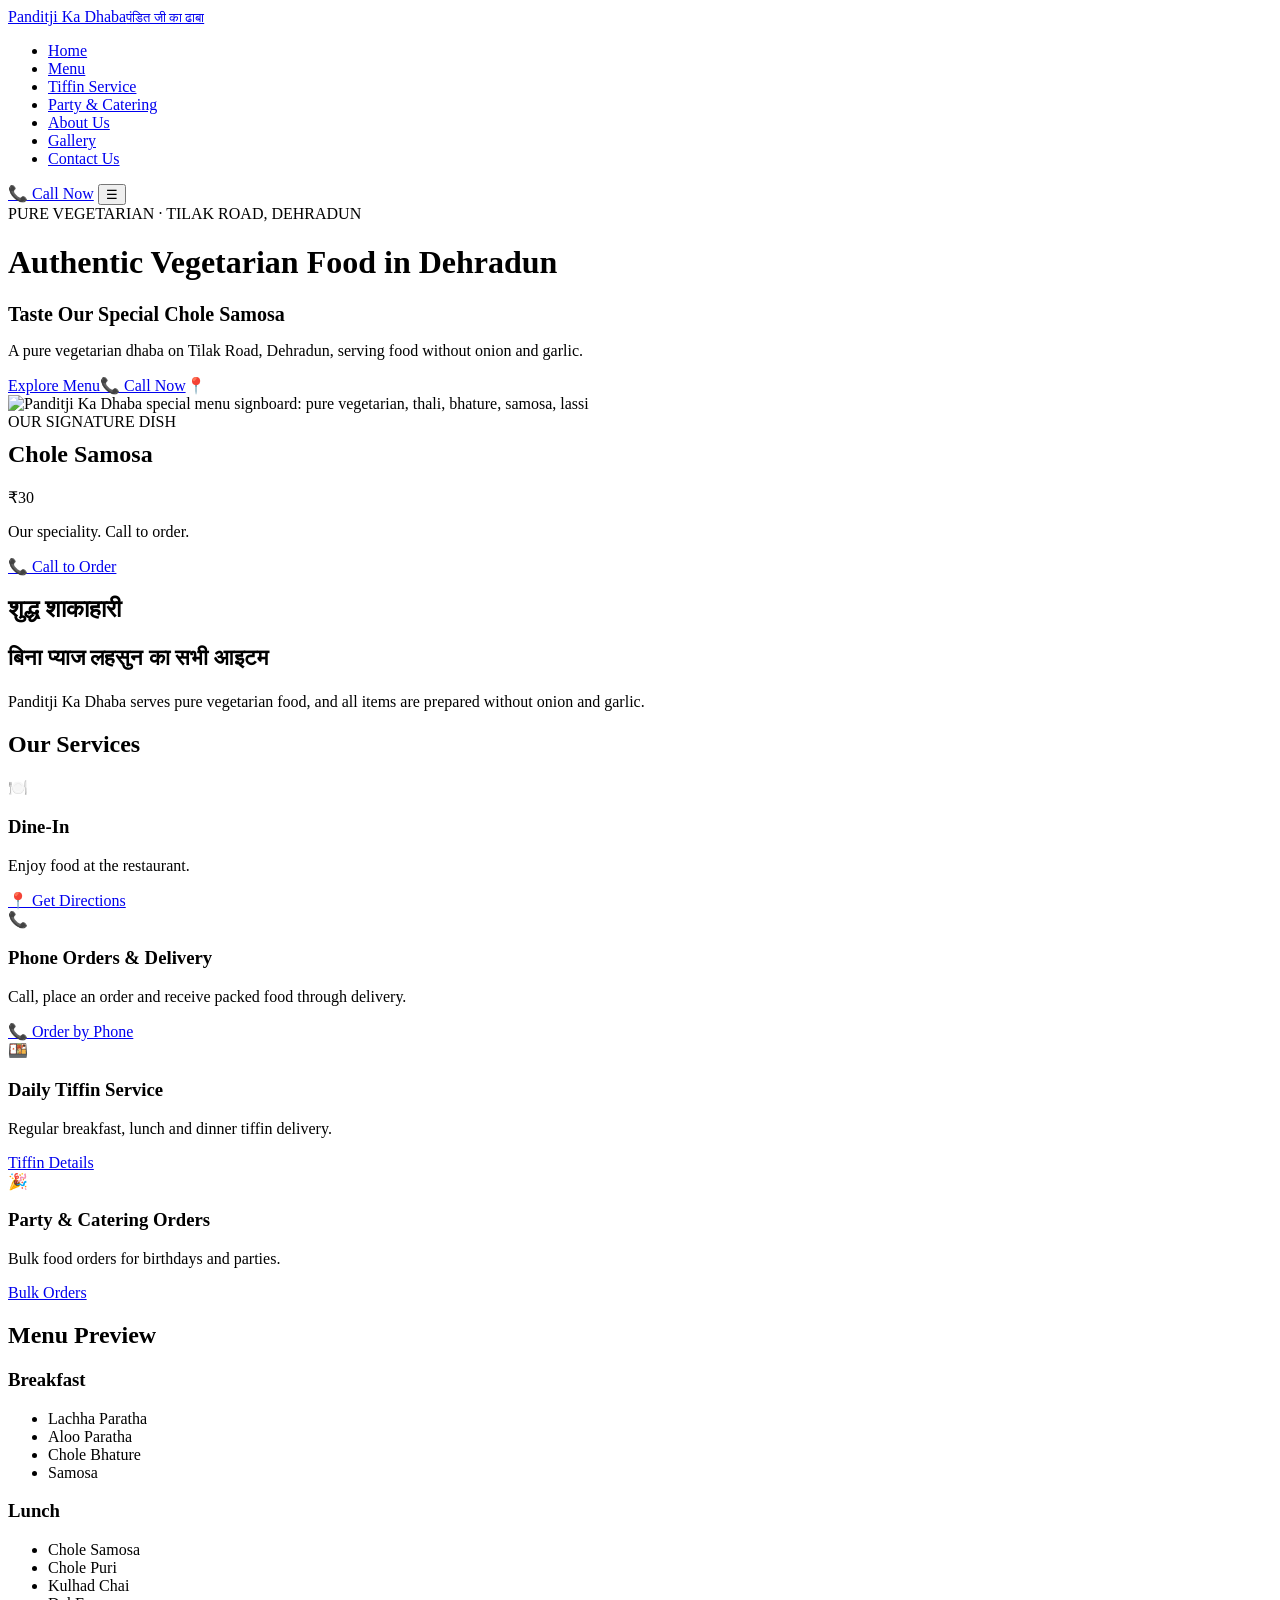
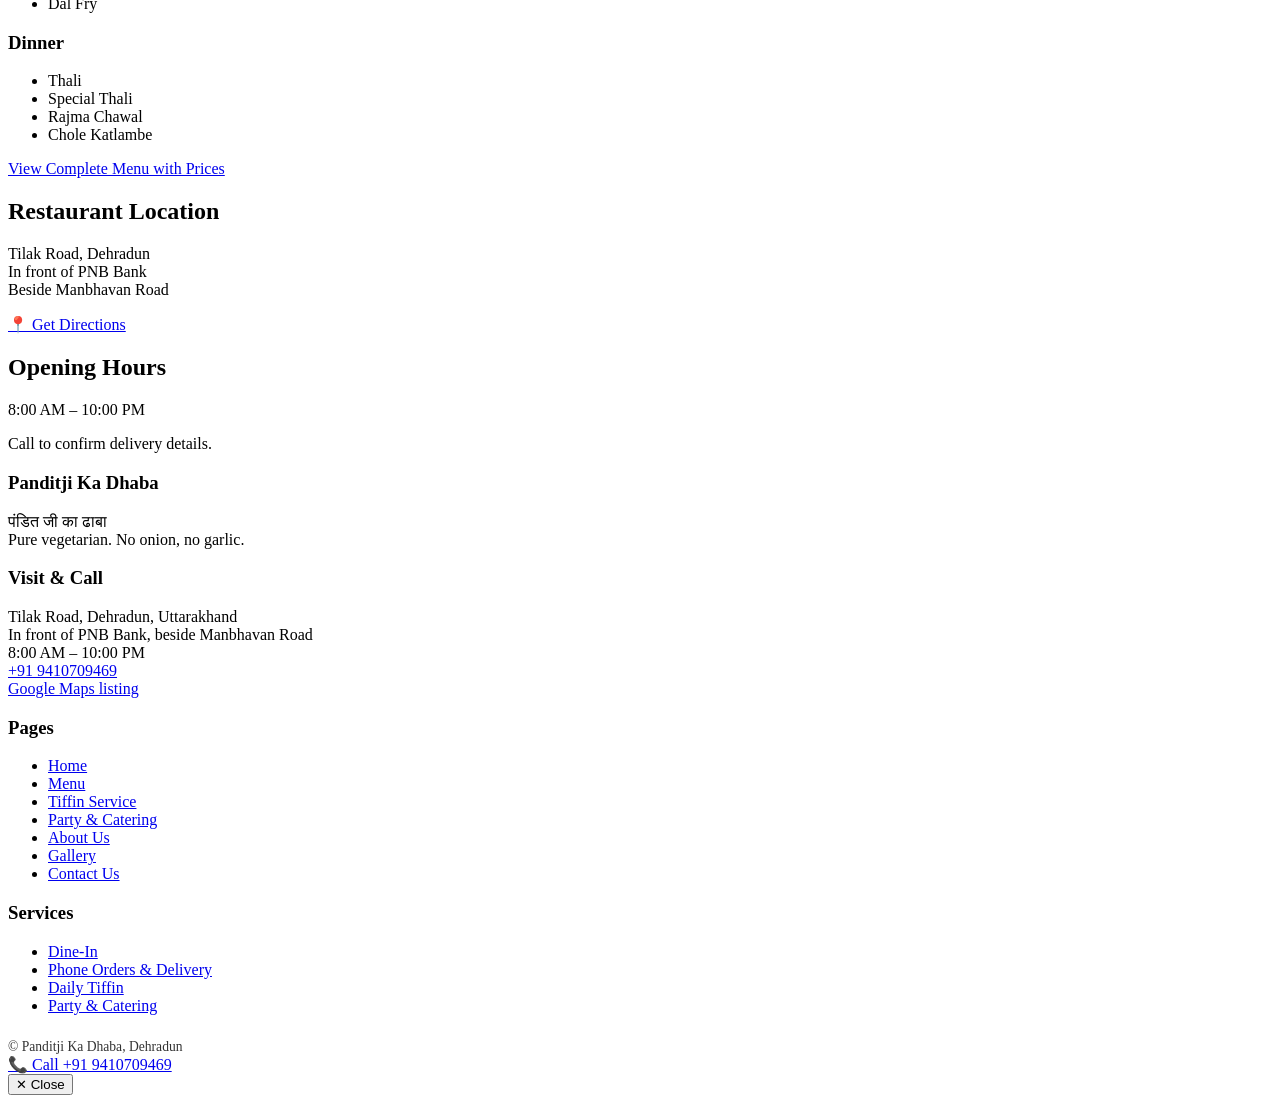
==== index.html @ 50f2637d "Add files via upload" ====
<!doctype html>
<html lang="en"><head><meta charset="utf-8">
<meta name="viewport" content="width=device-width, initial-scale=1">
<title>Panditji Ka Dhaba Dehradun – Chole Samosa & Pure Veg Food, Tilak Road</title>
<meta name="description" content="Pure vegetarian dhaba on Tilak Road, Dehradun. Chole Samosa, no onion no garlic, dine-in, phone orders and delivery.">
<link rel="canonical" href="https://YOUR-DOMAIN/">
<link rel="icon" href="favicon.svg" type="image/svg+xml">
<meta property="og:type" content="website"><meta property="og:site_name" content="Panditji Ka Dhaba"><meta property="og:title" content="Panditji Ka Dhaba Dehradun – Chole Samosa & Pure Veg Food, Tilak Road"><meta property="og:description" content="Pure vegetarian dhaba on Tilak Road, Dehradun. Chole Samosa, no onion no garlic, dine-in, phone orders and delivery."><meta property="og:url" content="https://YOUR-DOMAIN/"><meta property="og:image" content="https://YOUR-DOMAIN/images/og.jpg">
<link rel="stylesheet" href="https://fonts.googleapis.com/css2?family=Hind:wght@400;600;700&family=Rozha+One&display=swap">
<link rel="stylesheet" href="css/style.css"><script type="application/ld+json">{"@context": "https://schema.org", "@type": "Restaurant", "name": "Panditji Ka Dhaba", "alternateName": "पंडित जी का ढाबा", "url": "https://YOUR-DOMAIN/", "image": "https://YOUR-DOMAIN/images/og.jpg", "telephone": "+919410709469", "servesCuisine": "Indian, Vegetarian", "address": {"@type": "PostalAddress", "streetAddress": "Tilak Road", "addressLocality": "Dehradun", "addressRegion": "Uttarakhand", "addressCountry": "IN"}, "hasMap": "https://maps.app.goo.gl/6goYvV8MjemEmESd9", "openingHoursSpecification": {"@type": "OpeningHoursSpecification", "dayOfWeek": ["Monday", "Tuesday", "Wednesday", "Thursday", "Friday", "Saturday", "Sunday"], "opens": "08:00", "closes": "22:00"}}</script>
</head><body>
<header><div class="wrap bar">
<a class="brand" href="index.html" aria-label="Panditji Ka Dhaba home">Panditji Ka Dhaba<small lang="hi">पंडित जी का ढाबा</small></a>
<nav id="nav" aria-label="Main"><ul id="links"><li><a href="index.html" class=on>Home</a></li><li><a href="menu.html">Menu</a></li><li><a href="tiffin.html">Tiffin Service</a></li><li><a href="catering.html">Party & Catering</a></li><li><a href="about.html">About Us</a></li><li><a href="gallery.html">Gallery</a></li><li><a href="contact.html">Contact Us</a></li></ul></nav>
<a class="btn y sm" href="tel:+919410709469">📞 Call Now</a>
<button class="burger" id="bg" aria-label="Menu" aria-expanded="false">☰</button>
</div></header>
<main>
<div class="hero"><div class="wrap g"><div><span class="tag">PURE VEGETARIAN · TILAK ROAD, DEHRADUN</span><h1>Authentic Vegetarian Food in Dehradun</h1><p style="font-size:1.25rem;font-weight:600;margin:.2em 0">Taste Our Special Chole Samosa</p><p>A pure vegetarian dhaba on Tilak Road, Dehradun, serving food without onion and garlic.</p><div class="row"><a class="btn y" href="menu.html">Explore Menu</a><a class="btn y" href="tel:+919410709469">📞 Call Now</a><a class="btn o" style="color:#fff;border-color:#fff" href="https://maps.app.goo.gl/6goYvV8MjemEmESd9" target="_blank" rel="noopener">📍 Get Directions</a></div></div><img src="images/sign.webp" alt="Panditji Ka Dhaba special menu signboard: pure vegetarian, thali, bhature, samosa, lassi" width="1200" height="900"></div></div>
<section><div class="wrap"><div class="sig" style="grid-template-columns:1fr"><div><span class="tag">OUR SIGNATURE DISH</span><h2 style="margin-top:10px">Chole Samosa</h2><div class="price">₹30</div><p class="muted">Our speciality. Call to order.</p><a class="btn " href="tel:+919410709469">📞 Call to Order</a></div><!-- Chole Samosa photo: add an <img> here when you have it --></div></div></section>
<div class="veg"><h2 lang="hi">शुद्ध शाकाहारी</h2><p lang="hi" style="font-size:1.4rem;font-weight:700">बिना प्याज लहसुन का सभी आइटम</p><p>Panditji Ka Dhaba serves pure vegetarian food, and all items are prepared without onion and garlic.</p></div>
<section><div class="wrap"><h2>Our Services</h2><div class="grid g4">
<div class="card"><div class="ic">🍽️</div><h3>Dine-In</h3><p>Enjoy food at the restaurant.</p><a class="btn o sm" href="https://maps.app.goo.gl/6goYvV8MjemEmESd9" target="_blank" rel="noopener">📍 Get Directions</a></div><div class="card"><div class="ic">📞</div><h3>Phone Orders &amp; Delivery</h3><p>Call, place an order and receive packed food through delivery.</p><a class="btn sm" href="tel:+919410709469">📞 Order by Phone</a></div><div class="card"><div class="ic">🍱</div><h3>Daily Tiffin Service</h3><p>Regular breakfast, lunch and dinner tiffin delivery.</p><a class="btn o sm" href="tiffin.html">Tiffin Details</a></div><div class="card"><div class="ic">🎉</div><h3>Party &amp; Catering Orders</h3><p>Bulk food orders for birthdays and parties.</p><a class="btn o sm" href="catering.html">Bulk Orders</a></div></div></div></section>
<section style="background:var(--soft)"><div class="wrap"><h2>Menu Preview</h2><div class="grid g3">
<div class="card"><h3>Breakfast</h3><ul class="chips"><li>Lachha Paratha</li><li>Aloo Paratha</li><li>Chole Bhature</li><li>Samosa</li></ul></div>
<div class="card"><h3>Lunch</h3><ul class="chips"><li>Chole Samosa</li><li>Chole Puri</li><li>Kulhad Chai</li><li>Dal Fry</li></ul></div>
<div class="card"><h3>Dinner</h3><ul class="chips"><li>Thali</li><li>Special Thali</li><li>Rajma Chawal</li><li>Chole Katlambe</li></ul></div></div><p><a class="btn" href="menu.html">View Complete Menu with Prices</a></p></div></section>
<section><div class="wrap grid g2"><div class="card"><h2>Restaurant Location</h2><p>Tilak Road, Dehradun<br>In front of PNB Bank<br>Beside Manbhavan Road</p><a class="btn " href="https://maps.app.goo.gl/6goYvV8MjemEmESd9" target="_blank" rel="noopener">📍 Get Directions</a></div><div class="card"><h2>Opening Hours</h2><p class="price">8:00 AM – 10:00 PM</p><p class="muted">Call to confirm delivery details.</p></div></div></section>
</main>
<footer><div class="wrap"><div class="grid">
<div><h3>Panditji Ka Dhaba</h3><p><span lang="hi">पंडित जी का ढाबा</span><br>Pure vegetarian. No onion, no garlic.</p></div>
<div><h3>Visit &amp; Call</h3><p>Tilak Road, Dehradun, Uttarakhand<br>In front of PNB Bank, beside Manbhavan Road<br>8:00 AM – 10:00 PM<br><a href="tel:+919410709469">+91 9410709469</a><br><a href="https://maps.app.goo.gl/6goYvV8MjemEmESd9" target="_blank" rel="noopener">Google Maps listing</a></p></div>
<div><h3>Pages</h3><ul><li><a href="index.html">Home</a></li><li><a href="menu.html">Menu</a></li><li><a href="tiffin.html">Tiffin Service</a></li><li><a href="catering.html">Party & Catering</a></li><li><a href="about.html">About Us</a></li><li><a href="gallery.html">Gallery</a></li><li><a href="contact.html">Contact Us</a></li></ul></div>
<div><h3>Services</h3><ul><li><a href="contact.html">Dine-In</a></li><li><a href="tel:+919410709469">Phone Orders &amp; Delivery</a></li><li><a href="tiffin.html">Daily Tiffin</a></li><li><a href="catering.html">Party &amp; Catering</a></li></ul></div>
</div><p style="margin:24px 0 0;font-size:.85rem;opacity:.8">© Panditji Ka Dhaba, Dehradun</p></div></footer>
<a class="btn y sticky" href="tel:+919410709469">📞 Call +91 9410709469</a>
<div class="lb" id="lb" role="dialog" aria-label="Enlarged photo"><button class="btn y sm" id="lbx">✕ Close</button><img id="lbi" alt=""></div>
<script src="js/main.js" defer></script>
</body></html>
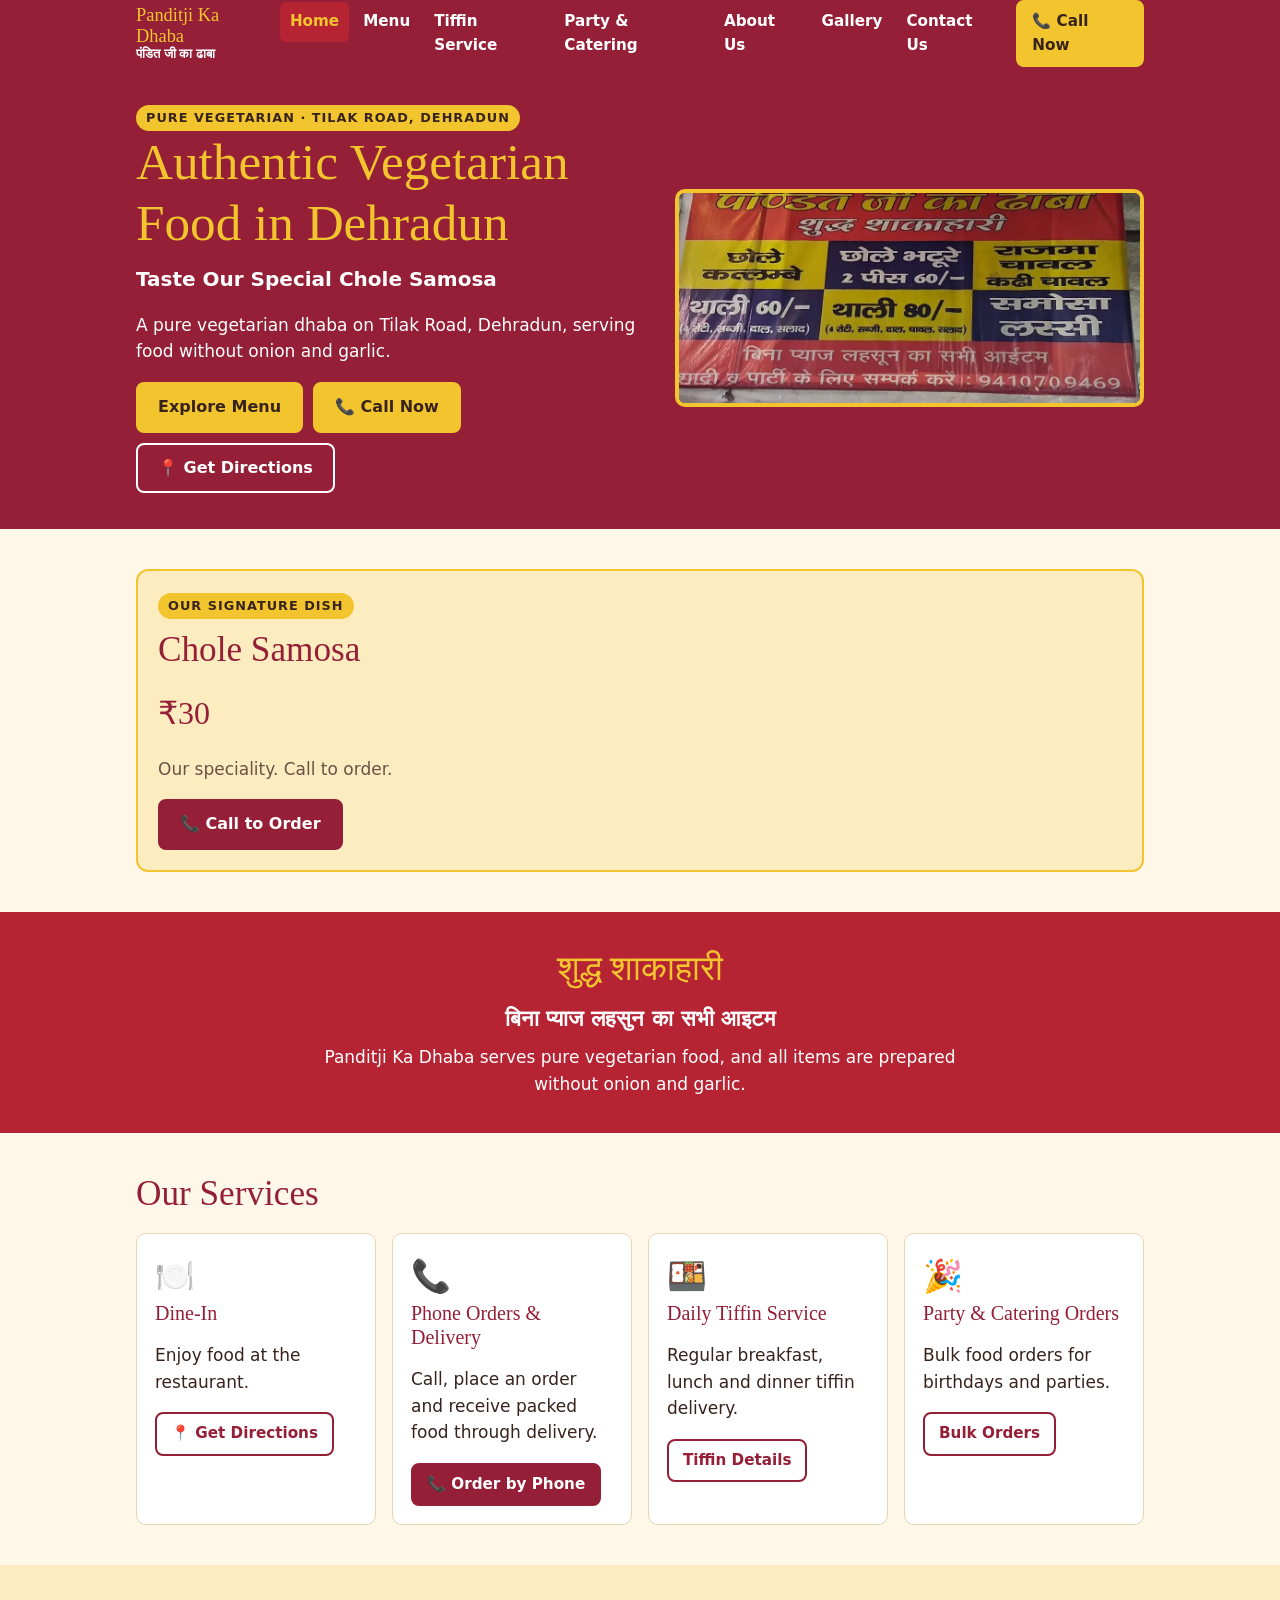
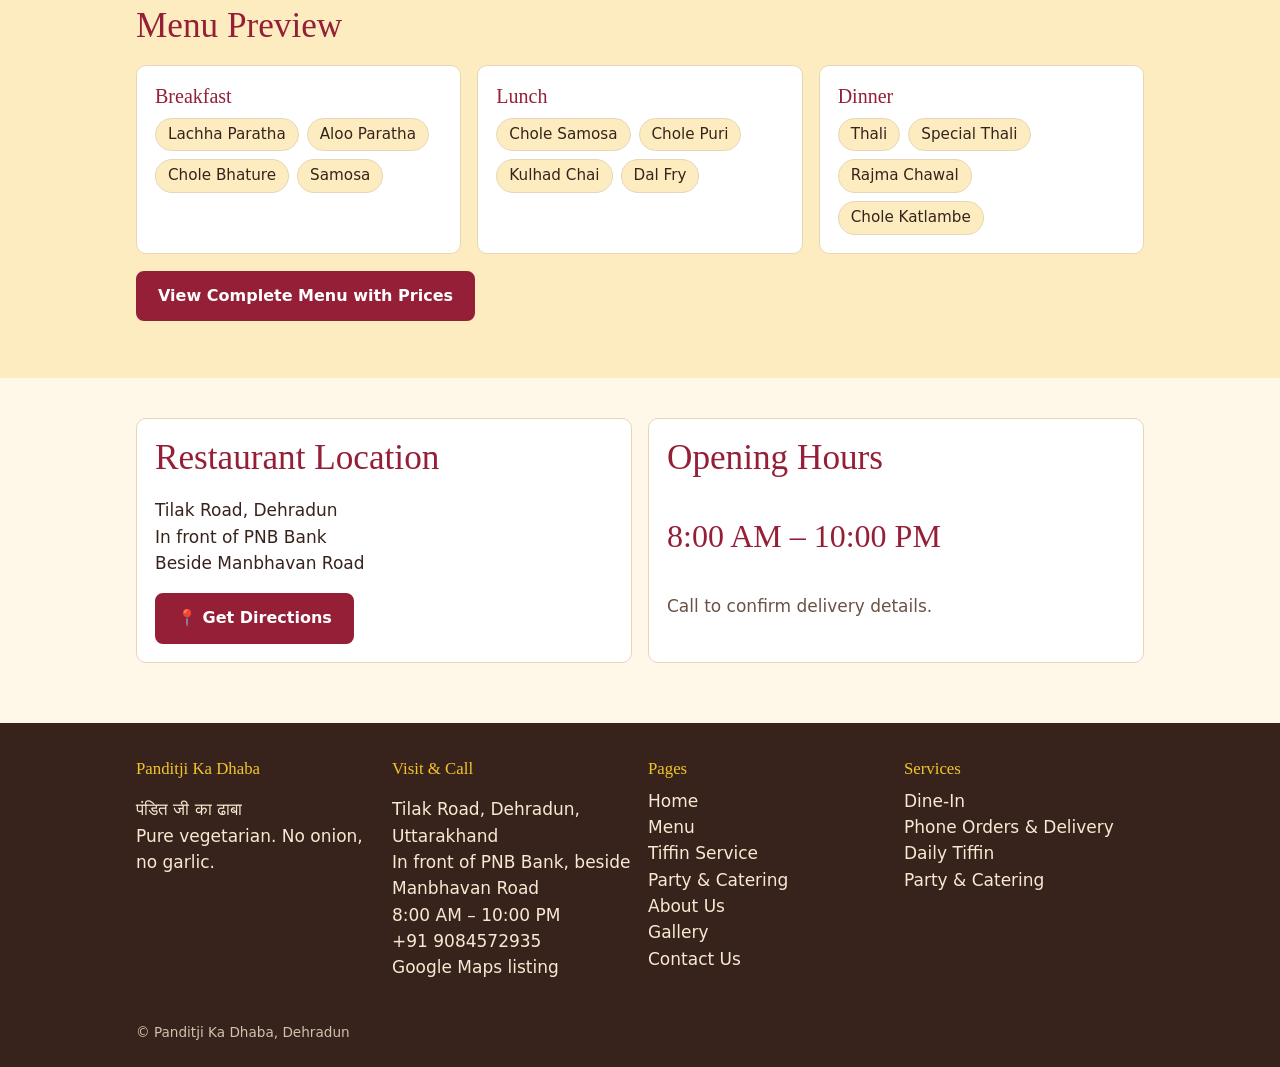
==== commit d41c7a75: "Checking with my number first." ====
--- a/index.html
+++ b/index.html
@@ -29,7 +29,7 @@
 </main>
 <footer><div class="wrap"><div class="grid">
 <div><h3>Panditji Ka Dhaba</h3><p><span lang="hi">पंडित जी का ढाबा</span><br>Pure vegetarian. No onion, no garlic.</p></div>
-<div><h3>Visit &amp; Call</h3><p>Tilak Road, Dehradun, Uttarakhand<br>In front of PNB Bank, beside Manbhavan Road<br>8:00 AM – 10:00 PM<br><a href="tel:+919410709469">+91 9410709469</a><br><a href="https://maps.app.goo.gl/6goYvV8MjemEmESd9" target="_blank" rel="noopener">Google Maps listing</a></p></div>
+<div><h3>Visit &amp; Call</h3><p>Tilak Road, Dehradun, Uttarakhand<br>In front of PNB Bank, beside Manbhavan Road<br>8:00 AM – 10:00 PM<br><a href="tel:+919410709469">+91 9084572935</a><br><a href="https://maps.app.goo.gl/6goYvV8MjemEmESd9" target="_blank" rel="noopener">Google Maps listing</a></p></div>
 <div><h3>Pages</h3><ul><li><a href="index.html">Home</a></li><li><a href="menu.html">Menu</a></li><li><a href="tiffin.html">Tiffin Service</a></li><li><a href="catering.html">Party & Catering</a></li><li><a href="about.html">About Us</a></li><li><a href="gallery.html">Gallery</a></li><li><a href="contact.html">Contact Us</a></li></ul></div>
 <div><h3>Services</h3><ul><li><a href="contact.html">Dine-In</a></li><li><a href="tel:+919410709469">Phone Orders &amp; Delivery</a></li><li><a href="tiffin.html">Daily Tiffin</a></li><li><a href="catering.html">Party &amp; Catering</a></li></ul></div>
 </div><p style="margin:24px 0 0;font-size:.85rem;opacity:.8">© Panditji Ka Dhaba, Dehradun</p></div></footer>
--- a/css/style.css
+++ b/css/style.css
@@ -0,0 +1,68 @@
+:root{--maroon:#941F37;--red:#B62434;--yellow:#F2C52E;--brown:#38231C;--bg:#FFF8E9;--card:#fff;--text:#38231C;--muted:#6b5247;--line:#e6d6b8;--head:#941F37;--soft:#fdecc0;box-sizing:border-box;padding-top:env(safe-area-inset-top,0px);padding-bottom:env(safe-area-inset-bottom,0px)}
+@media (prefers-color-scheme:dark){:root:not([data-theme="light"]){color-scheme:dark;--bg:#241612;--card:#33201a;--text:#f6ead2;--muted:#cdb8a0;--line:#55392f;--head:#F2C52E;--soft:#3d2a22}}
+:root[data-theme="dark"]{color-scheme:dark;--bg:#241612;--card:#33201a;--text:#f6ead2;--muted:#cdb8a0;--line:#55392f;--head:#F2C52E;--soft:#3d2a22}
+html{scroll-padding-top:env(safe-area-inset-top,0px);scroll-behavior:smooth}
+*,*:before,*:after{box-sizing:inherit}
+body{margin:0;background:var(--bg);color:var(--text);font:400 17px/1.55 Hind,system-ui,sans-serif;overflow-x:hidden}
+body::before{content:"";position:fixed;inset:0 0 auto;height:env(safe-area-inset-top,0px);background:var(--maroon);z-index:60}
+h1,h2,h3{font-family:"Rozha One",Georgia,serif;font-weight:400;color:var(--head);line-height:1.2;margin:0 0 .5em}
+h1{font-size:clamp(2rem,6vw,3.2rem)}h2{font-size:clamp(1.6rem,4vw,2.2rem)}h3{font-size:1.25rem}
+img{max-width:100%;display:block}a{color:inherit}
+.wrap{max-width:1040px;margin:auto;padding:0 16px}
+section{padding:40px 0}
+.muted{color:var(--muted)}
+header{position:sticky;top:env(safe-area-inset-top,0px);z-index:50;background:var(--maroon);color:#fff}
+.bar{display:flex;align-items:center;gap:12px;min-height:60px}
+.brand{font-family:"Rozha One",serif;font-size:1.15rem;text-decoration:none;color:var(--yellow);line-height:1.1;margin-right:auto}
+.brand small{display:block;font:600 .8rem Hind,sans-serif;color:#fff}
+nav ul{list-style:none;margin:0;padding:0;display:flex;gap:4px}
+nav a{display:block;padding:8px 10px;border-radius:6px;text-decoration:none;font-weight:600;font-size:.95rem;color:#fff}
+nav a:hover,nav a.on{background:var(--red);color:var(--yellow)}
+.burger{display:none;background:none;border:2px solid var(--yellow);color:var(--yellow);border-radius:6px;font-size:1.3rem;width:44px;height:40px;cursor:pointer}
+.btn{display:inline-block;padding:11px 20px;border-radius:8px;font-weight:700;text-decoration:none;border:2px solid var(--maroon);background:var(--maroon);color:#fff;cursor:pointer;font-size:1rem;font-family:inherit}
+.btn.y{background:var(--yellow);border-color:var(--yellow);color:var(--brown)}
+.btn.o{background:transparent;color:var(--maroon);border-color:var(--maroon)}
+.btn.sm{padding:8px 14px;font-size:.95rem}
+.row{display:flex;flex-wrap:wrap;gap:10px}
+@media(max-width:860px){.burger{display:block}nav{display:none;position:absolute;left:0;right:0;top:100%;background:var(--maroon);padding:8px 16px 16px}nav.open{display:block}nav ul{flex-direction:column}}
+.hero{background:var(--maroon);color:#fff;padding:36px 0}
+.hero h1{color:var(--yellow);margin-bottom:.2em}
+.hero .g{display:grid;gap:24px;align-items:center}
+@media(min-width:800px){.hero .g{grid-template-columns:1.1fr 1fr}}
+.hero img{border-radius:10px;border:4px solid var(--yellow);width:100%;height:auto;max-height:420px;object-fit:cover}
+.tag{display:inline-block;background:var(--yellow);color:var(--brown);font-weight:700;font-size:.8rem;letter-spacing:.08em;padding:3px 10px;border-radius:99px}
+.grid{display:grid;gap:16px}
+@media(min-width:640px){.g2{grid-template-columns:1fr 1fr}.g4{grid-template-columns:1fr 1fr}}
+@media(min-width:960px){.g4{grid-template-columns:repeat(4,1fr)}.g3{grid-template-columns:repeat(3,1fr)}}
+.card{background:var(--card);border:1px solid var(--line);border-radius:10px;padding:18px}
+.card .ic{font-size:2rem}
+.sig{background:var(--soft);border:2px solid var(--yellow);border-radius:12px;padding:20px;display:grid;gap:20px}
+@media(min-width:700px){.sig{grid-template-columns:1fr 1fr;align-items:center}}
+.ph{border:2px dashed var(--maroon);border-radius:10px;min-height:200px;display:flex;align-items:center;justify-content:center;text-align:center;padding:16px;color:var(--muted);font-weight:600}
+.price{font-family:"Rozha One",serif;font-size:2rem;color:var(--head)}
+.veg{background:var(--red);color:#fff;text-align:center;padding:36px 16px}
+.veg h2{color:var(--yellow);margin:0}.veg p{max-width:640px;margin:.5em auto 0}
+.menu ul{list-style:none;margin:0;padding:0}
+.menu li{display:flex;align-items:baseline;gap:8px;padding:7px 0}
+.menu li i{flex:1;border-bottom:2px dotted var(--line);transform:translateY(-4px)}
+.menu li b{color:var(--head);white-space:nowrap}
+.menu li b.c{font-weight:600;font-size:.85rem;color:var(--muted)}
+.menu li.hl{background:var(--soft);border-left:5px solid var(--yellow);padding-left:10px;border-radius:4px}
+.menu small{color:var(--muted)}
+.chips{display:flex;flex-wrap:wrap;gap:8px;margin:0;padding:0;list-style:none}
+.chips li{background:var(--soft);border:1px solid var(--line);padding:4px 12px;border-radius:99px;font-size:.95rem}
+.gal{display:grid;gap:12px;grid-template-columns:repeat(auto-fill,minmax(240px,1fr))}
+.gal button{border:0;padding:0;background:none;cursor:pointer;text-align:left;color:inherit;font:inherit}
+.gal img{width:100%;aspect-ratio:4/3;object-fit:cover;border-radius:10px;border:1px solid var(--line)}
+.lb{position:fixed;inset:0;background:rgba(0,0,0,.88);z-index:100;display:none;align-items:center;justify-content:center;padding:16px}
+.lb.on{display:flex}.lb img{max-height:88vh;border-radius:6px}
+.lb button{position:absolute;top:calc(12px + env(safe-area-inset-top,0px));right:12px}
+.cta{background:var(--maroon);color:#fff;border-radius:12px;padding:28px;text-align:center}
+.cta h2{color:var(--yellow)}
+footer{background:var(--brown);color:#f6ead2;padding:36px 0 24px;margin-top:20px}
+footer h3{color:var(--yellow);font-size:1.05rem}
+footer ul{list-style:none;padding:0;margin:0}footer a{text-decoration:none}footer a:hover{color:var(--yellow)}
+footer .grid{grid-template-columns:repeat(auto-fit,minmax(200px,1fr))}
+.sticky{display:none}
+@media(max-width:860px){.sticky{display:block;position:fixed;left:12px;right:12px;bottom:calc(10px + env(safe-area-inset-bottom,0px));z-index:40;text-align:center;box-shadow:0 2px 8px rgba(0,0,0,.3)}body{padding-bottom:70px}}
+:focus-visible{outline:3px solid var(--yellow);outline-offset:2px}
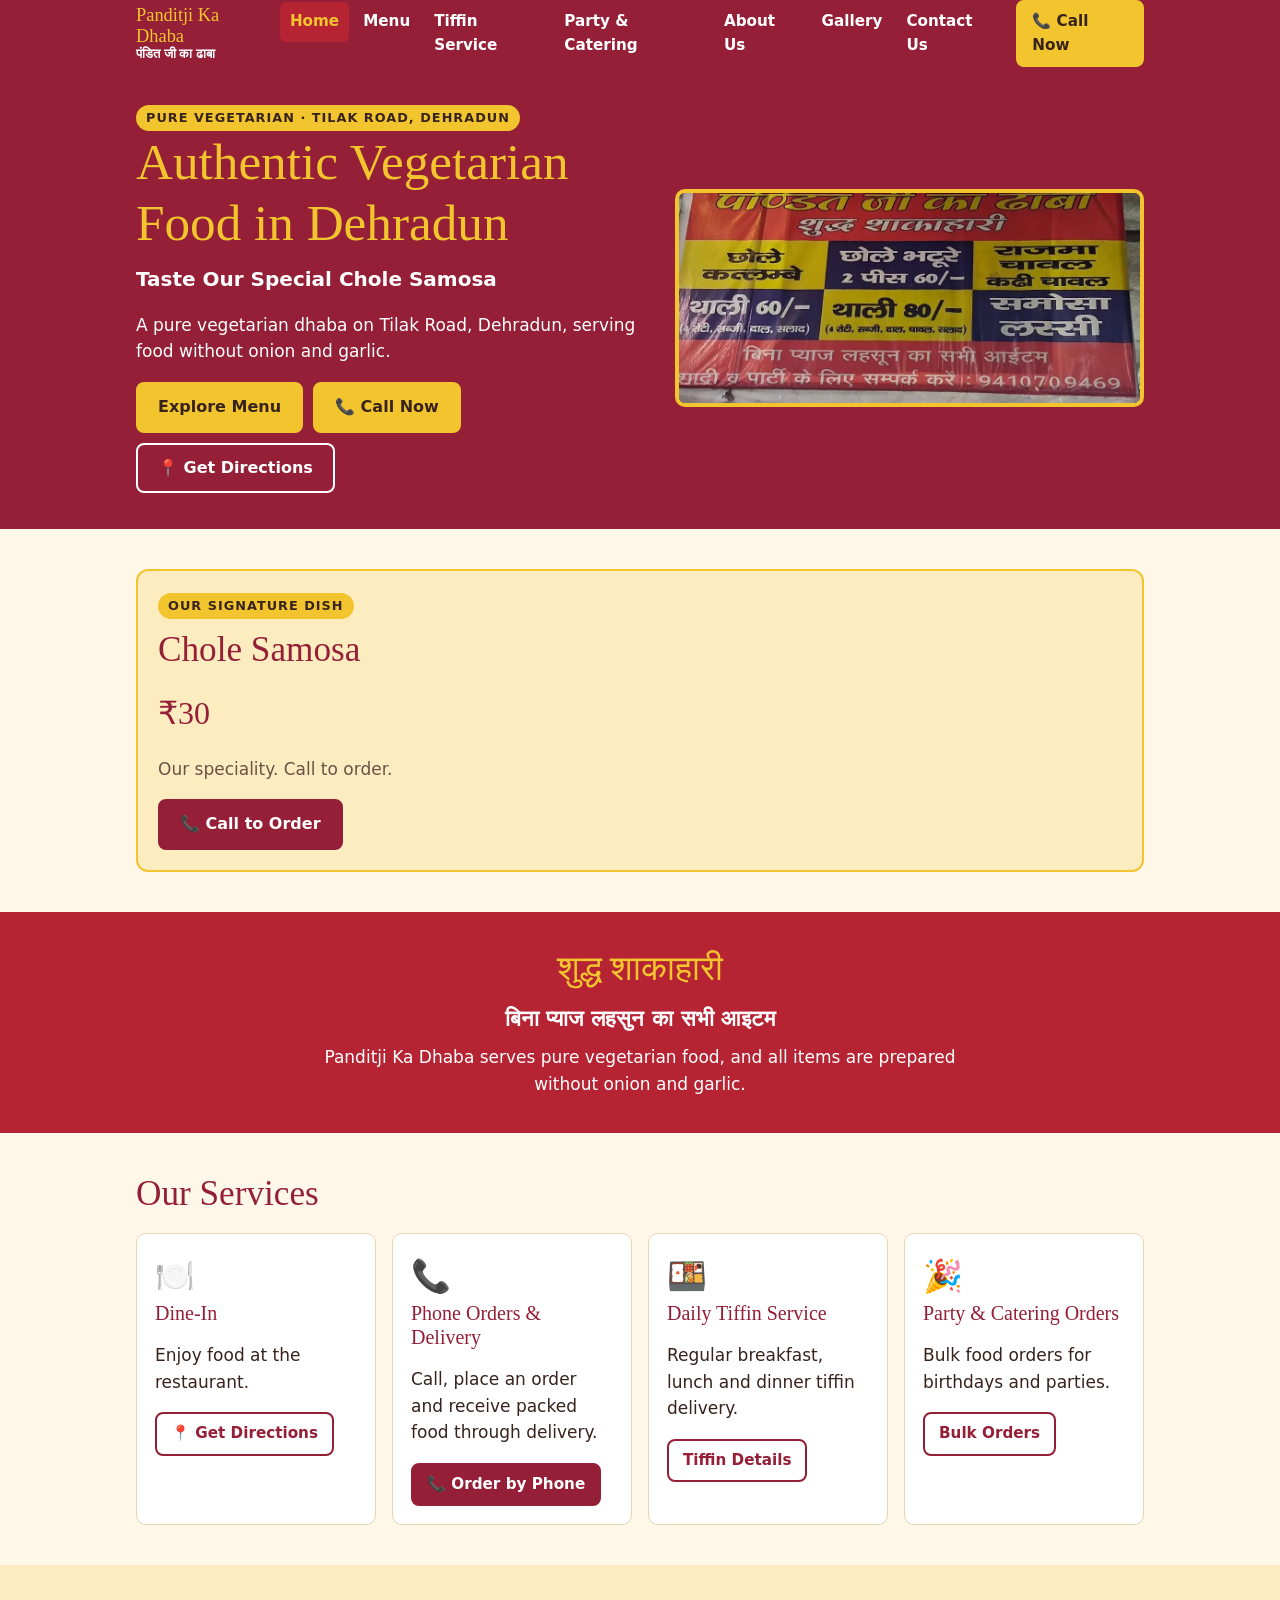
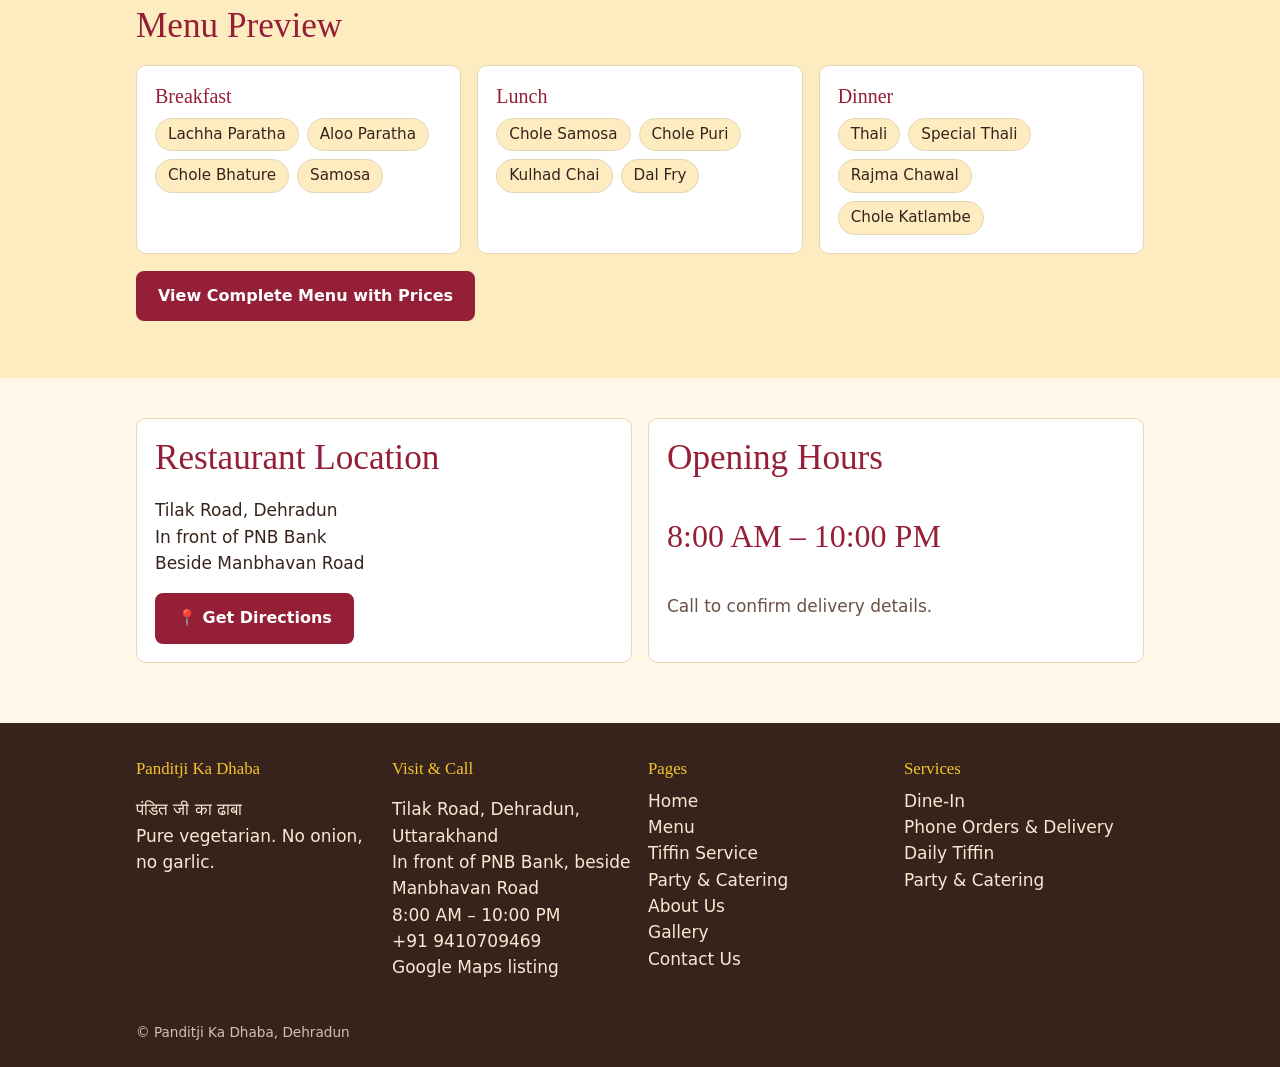
==== commit 7e3a089d: "Restore dhaba phone number Co-authored-by: Copilot <223556219+Copilot@users.noreply.github.com>" ====
--- a/index.html
+++ b/index.html
@@ -29,7 +29,7 @@
 </main>
 <footer><div class="wrap"><div class="grid">
 <div><h3>Panditji Ka Dhaba</h3><p><span lang="hi">पंडित जी का ढाबा</span><br>Pure vegetarian. No onion, no garlic.</p></div>
-<div><h3>Visit &amp; Call</h3><p>Tilak Road, Dehradun, Uttarakhand<br>In front of PNB Bank, beside Manbhavan Road<br>8:00 AM – 10:00 PM<br><a href="tel:+919410709469">+91 9084572935</a><br><a href="https://maps.app.goo.gl/6goYvV8MjemEmESd9" target="_blank" rel="noopener">Google Maps listing</a></p></div>
+<div><h3>Visit &amp; Call</h3><p>Tilak Road, Dehradun, Uttarakhand<br>In front of PNB Bank, beside Manbhavan Road<br>8:00 AM – 10:00 PM<br><a href="tel:+919410709469">+91 9410709469</a><br><a href="https://maps.app.goo.gl/6goYvV8MjemEmESd9" target="_blank" rel="noopener">Google Maps listing</a></p></div>
 <div><h3>Pages</h3><ul><li><a href="index.html">Home</a></li><li><a href="menu.html">Menu</a></li><li><a href="tiffin.html">Tiffin Service</a></li><li><a href="catering.html">Party & Catering</a></li><li><a href="about.html">About Us</a></li><li><a href="gallery.html">Gallery</a></li><li><a href="contact.html">Contact Us</a></li></ul></div>
 <div><h3>Services</h3><ul><li><a href="contact.html">Dine-In</a></li><li><a href="tel:+919410709469">Phone Orders &amp; Delivery</a></li><li><a href="tiffin.html">Daily Tiffin</a></li><li><a href="catering.html">Party &amp; Catering</a></li></ul></div>
 </div><p style="margin:24px 0 0;font-size:.85rem;opacity:.8">© Panditji Ka Dhaba, Dehradun</p></div></footer>
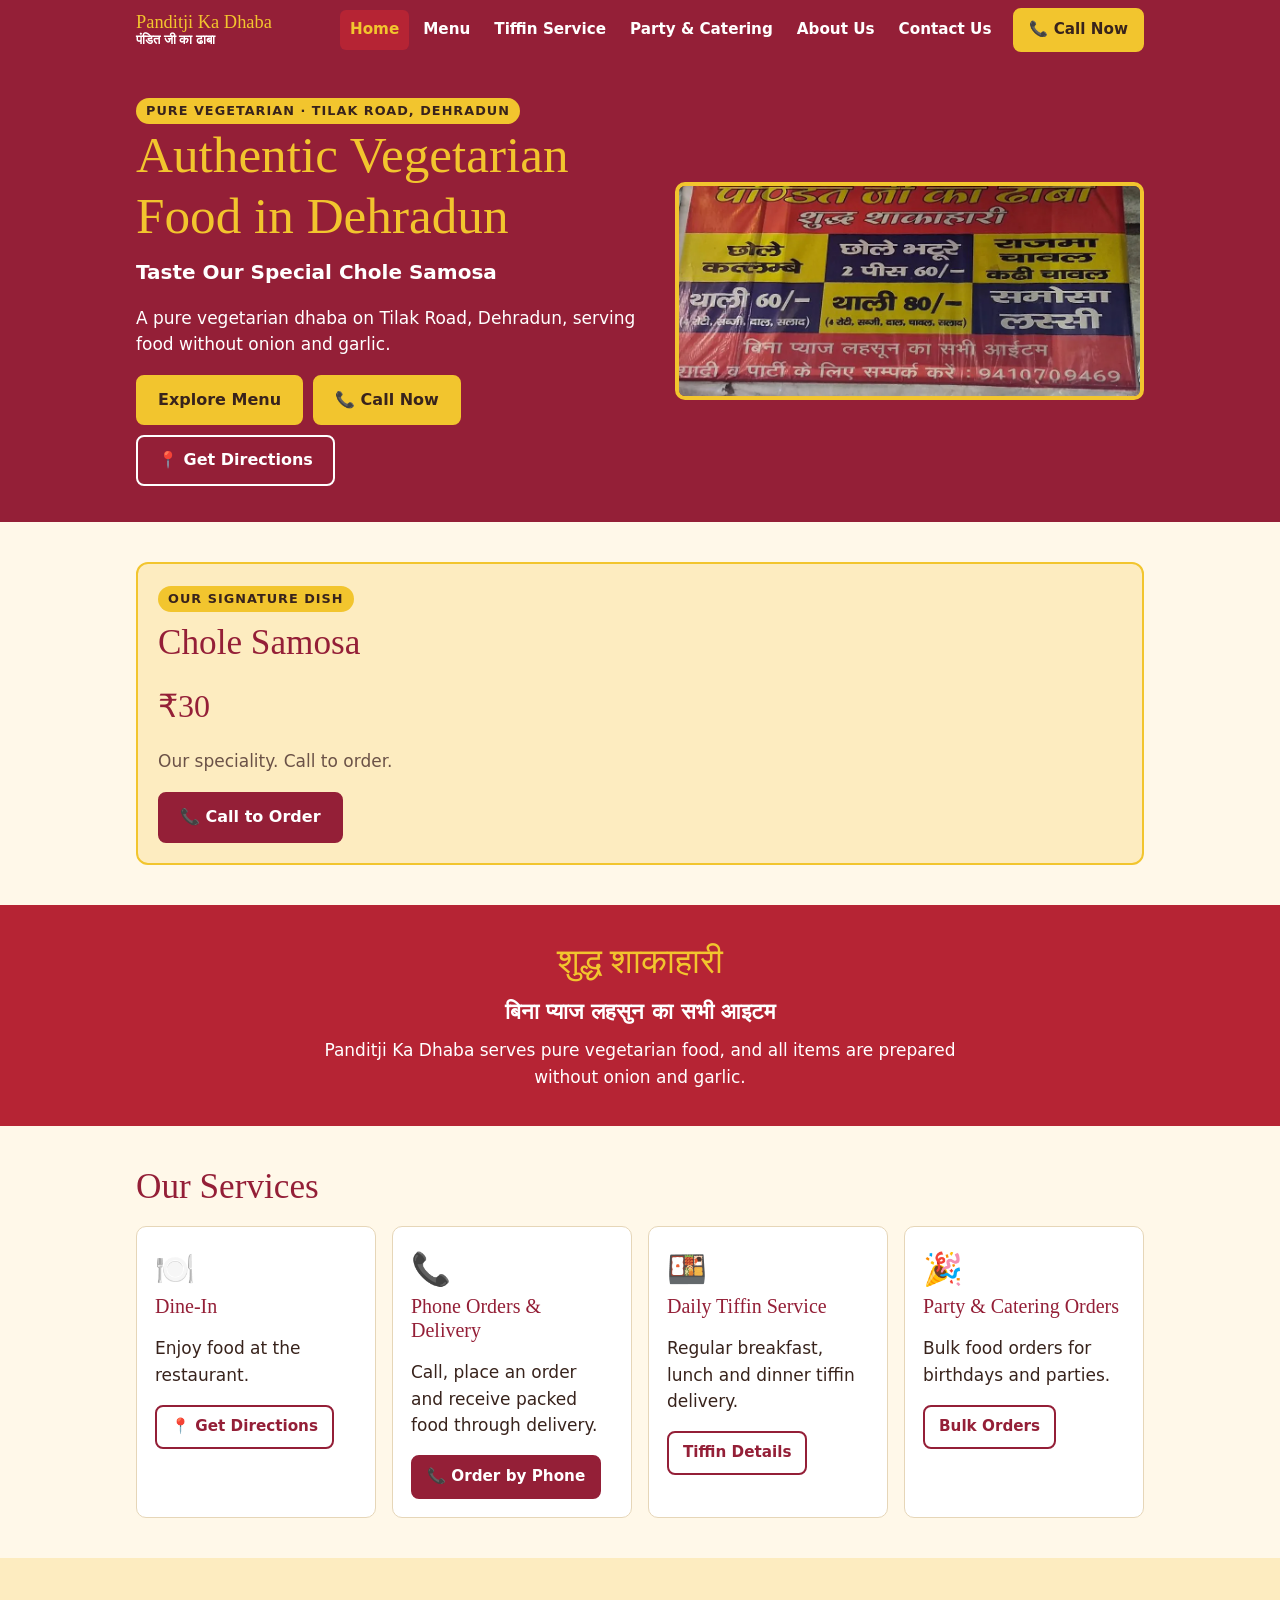
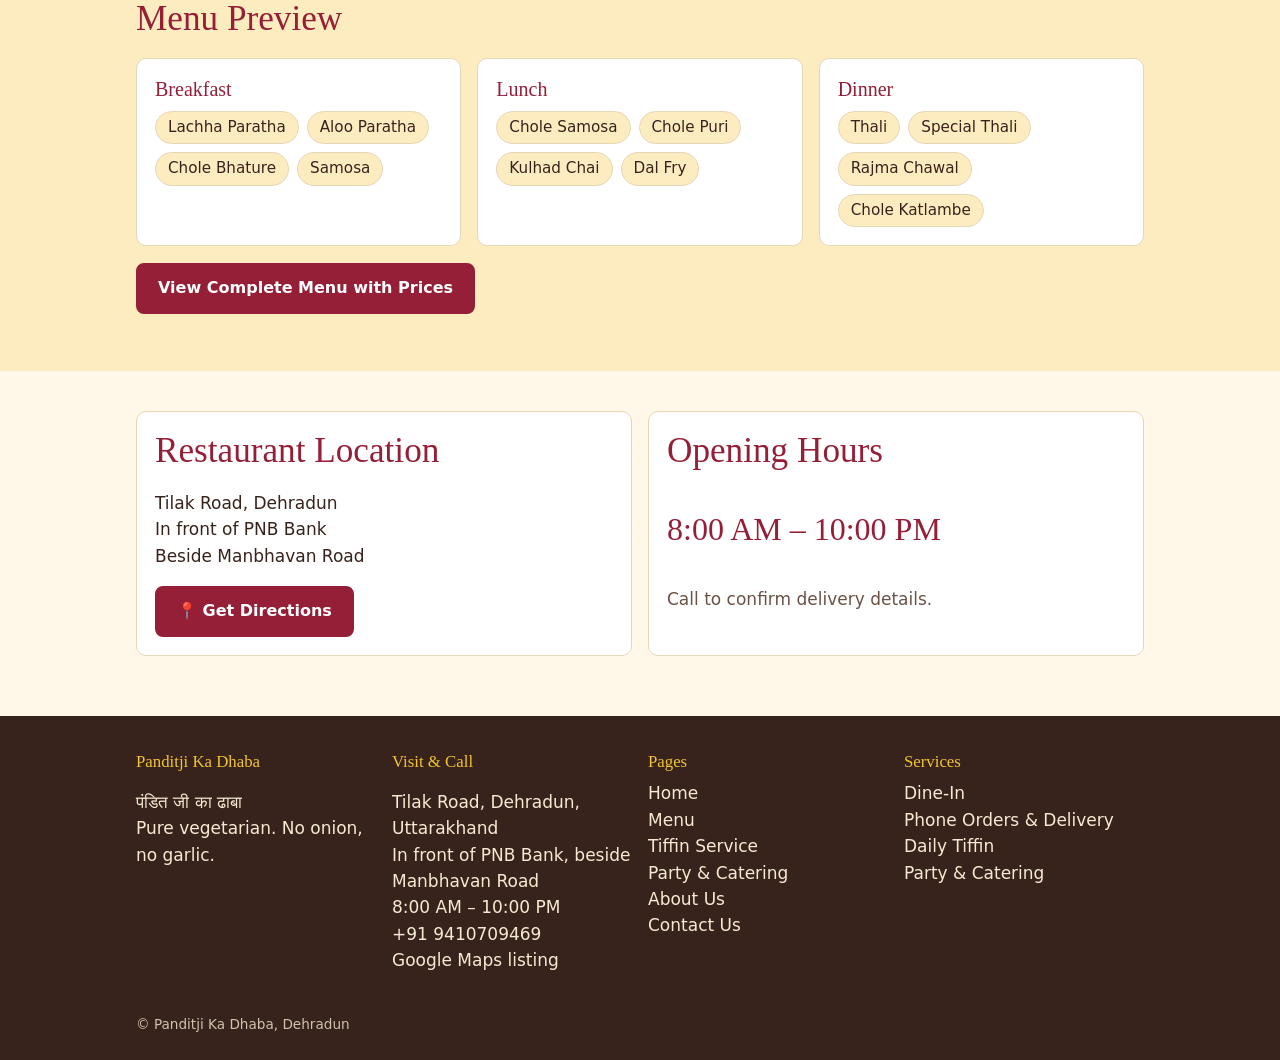
==== commit 49206d9f: "Remove gallery page and navigation links Co-authored-by: Copilot <223556219+Copilot@users.noreply.gi" ====
--- a/index.html
+++ b/index.html
@@ -11,7 +11,7 @@
 </head><body>
 <header><div class="wrap bar">
 <a class="brand" href="index.html" aria-label="Panditji Ka Dhaba home">Panditji Ka Dhaba<small lang="hi">पंडित जी का ढाबा</small></a>
-<nav id="nav" aria-label="Main"><ul id="links"><li><a href="index.html" class=on>Home</a></li><li><a href="menu.html">Menu</a></li><li><a href="tiffin.html">Tiffin Service</a></li><li><a href="catering.html">Party & Catering</a></li><li><a href="about.html">About Us</a></li><li><a href="gallery.html">Gallery</a></li><li><a href="contact.html">Contact Us</a></li></ul></nav>
+<nav id="nav" aria-label="Main"><ul id="links"><li><a href="index.html" class=on>Home</a></li><li><a href="menu.html">Menu</a></li><li><a href="tiffin.html">Tiffin Service</a></li><li><a href="catering.html">Party & Catering</a></li><li><a href="about.html">About Us</a></li><li><a href="contact.html">Contact Us</a></li></ul></nav>
 <a class="btn y sm" href="tel:+919410709469">📞 Call Now</a>
 <button class="burger" id="bg" aria-label="Menu" aria-expanded="false">☰</button>
 </div></header>
@@ -30,7 +30,7 @@
 <footer><div class="wrap"><div class="grid">
 <div><h3>Panditji Ka Dhaba</h3><p><span lang="hi">पंडित जी का ढाबा</span><br>Pure vegetarian. No onion, no garlic.</p></div>
 <div><h3>Visit &amp; Call</h3><p>Tilak Road, Dehradun, Uttarakhand<br>In front of PNB Bank, beside Manbhavan Road<br>8:00 AM – 10:00 PM<br><a href="tel:+919410709469">+91 9410709469</a><br><a href="https://maps.app.goo.gl/6goYvV8MjemEmESd9" target="_blank" rel="noopener">Google Maps listing</a></p></div>
-<div><h3>Pages</h3><ul><li><a href="index.html">Home</a></li><li><a href="menu.html">Menu</a></li><li><a href="tiffin.html">Tiffin Service</a></li><li><a href="catering.html">Party & Catering</a></li><li><a href="about.html">About Us</a></li><li><a href="gallery.html">Gallery</a></li><li><a href="contact.html">Contact Us</a></li></ul></div>
+<div><h3>Pages</h3><ul><li><a href="index.html">Home</a></li><li><a href="menu.html">Menu</a></li><li><a href="tiffin.html">Tiffin Service</a></li><li><a href="catering.html">Party & Catering</a></li><li><a href="about.html">About Us</a></li><li><a href="contact.html">Contact Us</a></li></ul></div>
 <div><h3>Services</h3><ul><li><a href="contact.html">Dine-In</a></li><li><a href="tel:+919410709469">Phone Orders &amp; Delivery</a></li><li><a href="tiffin.html">Daily Tiffin</a></li><li><a href="catering.html">Party &amp; Catering</a></li></ul></div>
 </div><p style="margin:24px 0 0;font-size:.85rem;opacity:.8">© Panditji Ka Dhaba, Dehradun</p></div></footer>
 <a class="btn y sticky" href="tel:+919410709469">📞 Call +91 9410709469</a>
